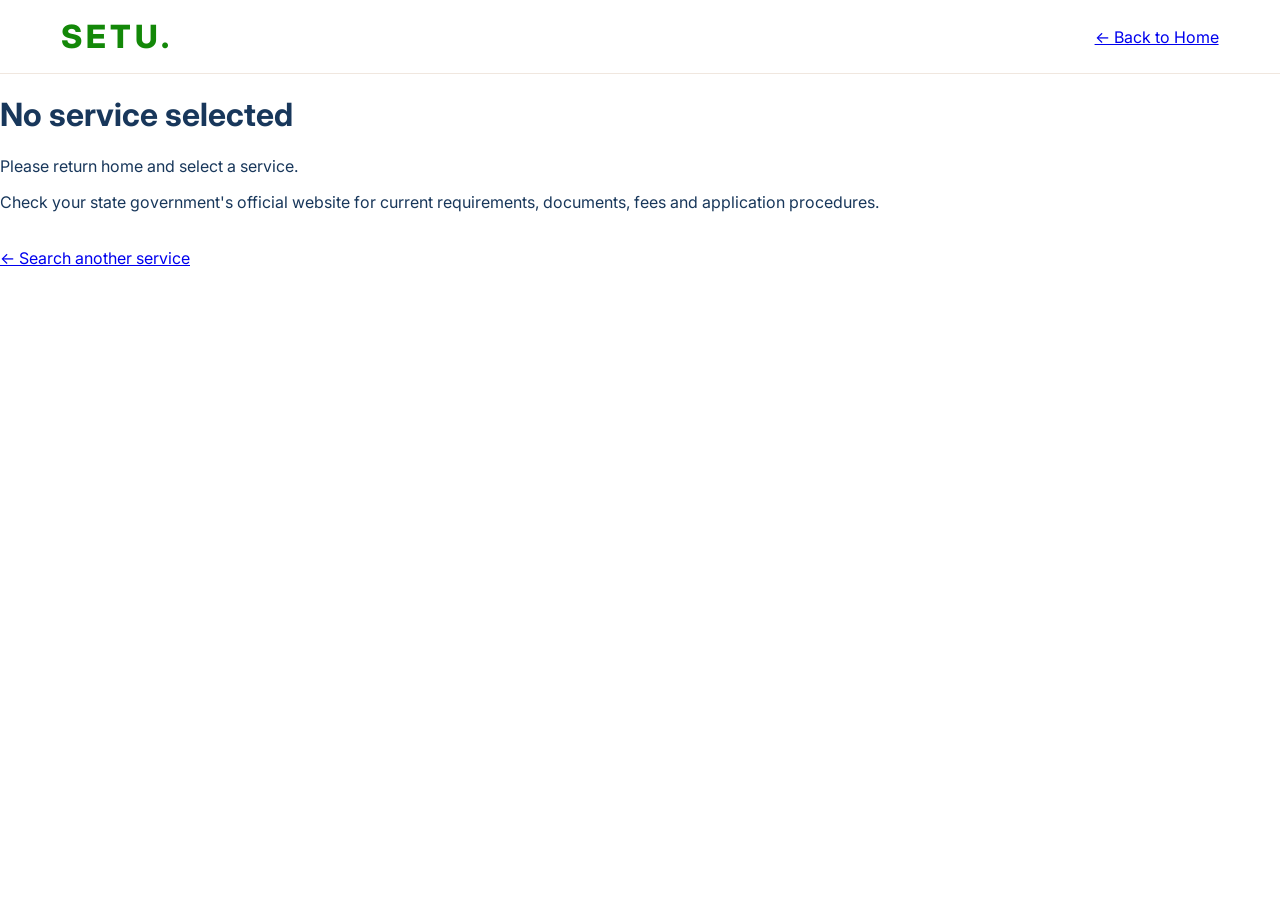
==== result.html @ c406e4d0 "Merge branch 'main' into feature/frontend-ui" ====
<!DOCTYPE html>
<html lang="en">
<head>
    <meta charset="UTF-8">
    <meta name="viewport" content="width=device-width, initial-scale=1.0">
    <title>SETU | Your Government Process</title>
    <link rel="stylesheet" href="style.css">
</head>
<body>
    <header class="navbar">
        <a href="index.html" class="logo">SETU<span>.</span></a>
        <a href="index.html">← Back to Home</a>
    </header>

    <main class="about-section">
        <h1 id="serviceTitle">Loading your government process...</h1>
        <p id="serviceMessage" role="status">Please wait...</p>

        <section id="processDetails" hidden>
            <h2>Required Documents</h2>
            <p>Select the documents you already have:</p>
            <ul id="documentsList"></ul>

            <button id="checkDocumentsButton" type="button">
                Check Missing Documents
            </button>
            <p id="documentCheckMessage" role="status"></p>

            <h2>Application Steps</h2>
            <ol id="stepsList"></ol>

            <h2>Next Action</h2>
            <p id="nextAction"></p>
        </section>

        <p id="errorMessage" role="alert"></p>

        <p>
            Check your state government's official website for current
            requirements, documents, fees and application procedures.
        </p>

        <br>
        <a href="index.html">← Search another service</a>
    </main>

    <script>
        const params = new URLSearchParams(window.location.search);
        const service = params.get("service") || "";

        const serviceTitle = document.getElementById("serviceTitle");
        const serviceMessage = document.getElementById("serviceMessage");
        const processDetails = document.getElementById("processDetails");
        const documentsList = document.getElementById("documentsList");
        const stepsList = document.getElementById("stepsList");
        const nextAction = document.getElementById("nextAction");
        const errorMessage = document.getElementById("errorMessage");
        const checkButton = document.getElementById("checkDocumentsButton");
        const documentCheckMessage = document.getElementById("documentCheckMessage");

        async function loadProcess() {
            if (!service) {
                serviceTitle.textContent = "No service selected";
                serviceMessage.textContent =
                    "Please return home and select a service.";
                return;
            }

            try {
                const response = await fetch(
                    "http://127.0.0.1:5000/process?service=" +
                    encodeURIComponent(service)
                );

                const data = await response.json();

                if (!response.ok || data.error) {
                    throw new Error(
                        data.error || "Unable to load this service."
                    );
                }

                serviceTitle.textContent = data.name + " Process";
                serviceMessage.textContent =
                    "Here is the process for " + data.name + ".";

                data.documents.forEach((documentName) => {
                    const item = document.createElement("li");
                    const checkbox = document.createElement("input");
                    checkbox.type = "checkbox";
                    checkbox.value = documentName;
                    checkbox.className = "document-checkbox";

                    const label = document.createElement("label");
                    label.appendChild(checkbox);
                    label.appendChild(
                        document.createTextNode(" " + documentName)
                    );

                    item.appendChild(label);
                    documentsList.appendChild(item);
                });

                data.steps.forEach((step) => {
                    const item = document.createElement("li");
                    item.textContent = step;
                    stepsList.appendChild(item);
                });

                nextAction.textContent = data.next_action;
                processDetails.hidden = false;
            } catch (error) {
                serviceTitle.textContent = "Unable to load process";
                serviceMessage.textContent =
                    "Please check your connection to the Setu backend.";
                errorMessage.textContent = error.message;
                console.error("Process loading error:", error);
            }
        }

        checkButton.addEventListener("click", async () => {
            const selectedDocuments = Array.from(
                document.querySelectorAll(".document-checkbox:checked")
            ).map((checkbox) => checkbox.value);

            documentCheckMessage.textContent =
                "Checking your documents...";
            checkButton.disabled = true;

            try {
                const query = new URLSearchParams();
                query.append("service", service);

                selectedDocuments.forEach((documentName) => {
                    query.append("document", documentName);
                });

                const response = await fetch(
                    "http://127.0.0.1:5000/check-documents?" +
                    query.toString()
                );

                const data = await response.json();

                if (!response.ok || data.error) {
                    throw new Error(
                        data.error || "Unable to check documents."
                    );
                }

                if (data.missing_documents.length === 0) {
                    documentCheckMessage.textContent =
                        "You have all the required documents!";
                } else {
                    documentCheckMessage.textContent =
                        "Missing documents: " +
                        data.missing_documents.join(", ");
                }
            } catch (error) {
                documentCheckMessage.textContent =
                    "Unable to check documents. Please make sure the backend is running.";
                console.error("Document check error:", error);
            } finally {
                checkButton.disabled = false;
            }
        });

        loadProcess();
    </script>
</body>
</html>
---- style.css ----
@import url('https://fonts.googleapis.com/css2?family=Inter:wght@400;500;600;700;800&display=swap');

:root {
  --orange: #ff6b35;
  --green: #138808;
  --cream: #fffdf8;
  --navy: #18375b;
  --muted: #65778d;
  --line: #f0e2d5;
  --white: #ffffff;
}

* { box-sizing: border-box; }

html { scroll-behavior: smooth; }

body {
  margin: 0;
  font-family: 'Inter', Arial, sans-serif;
  color: var(--navy);
  background: #fff;
}

button, input { font: inherit; }

.navbar {
  height: 74px;
  padding: 0 clamp(22px, 4.8vw, 82px);
  display: flex;
  align-items: center;
  justify-content: space-between;
  gap: 24px;
  background: rgba(255,255,255,.96);
  border-bottom: 1px solid #f0e7df;
  position: relative;
  z-index: 10;
}

.logo {
  color: var(--green);
  font-size: 32px;
  line-height: 1;
  font-weight: 800;
  letter-spacing: 4px;
  text-decoration: none;
}
.logo span { color: var(--green); }
.logo b { color: var(--orange); }

.navbar nav {
  display: flex;
  align-items: center;
  justify-content: center;
  gap: clamp(24px, 4vw, 56px);
  margin-left: auto;
  margin-right: auto;
}
.navbar nav a {
  color: #52657b;
  text-decoration: none;
  font-size: 15px;
  transition: color .2s ease;
}
.navbar nav a:hover, .navbar nav a.active {
  color: var(--orange);
  font-weight: 700;
}

.ai-pill {
  background: #fff0e4;
  color: var(--green);
  border-radius: 999px;
  padding: 12px 18px;
  font-size: 13px;
  font-weight: 700;
  white-space: nowrap;
}
.ai-pill span { color: var(--orange); margin-right: 5px; }

.hero {
  min-height: 610px;
  position: relative;
  overflow: hidden;
  isolation: isolate;
  background:
    radial-gradient(ellipse at 50% 10%, rgba(255,226,202,.46), transparent 53%),
    linear-gradient(115deg, #fffaf4 0%, var(--cream) 48%, #fff8ef 100%);
}
.hero-content {
  width: min(900px, calc(100% - 40px));
  margin: 0 auto;
  padding: 78px 0 70px;
  position: relative;
  z-index: 3;
  text-align: center;
}
.badge {
  display: inline-flex;
  align-items: center;
  gap: 8px;
  padding: 12px 21px;
  border: 1px solid #f1dfd0;
  background: rgba(255,255,255,.9);
  border-radius: 999px;
  color: #28415e;
  font-size: 13px;
  font-weight: 700;
  box-shadow: 0 3px 12px rgba(79,54,35,.025);
}
.flag-emoji { font-size: 15px; }

.hero h1 {
  margin: 29px 0 20px;
  font-size: clamp(42px, 5.2vw, 68px);
  line-height: 1.1;
  letter-spacing: -2.7px;
  font-weight: 800;
  color: #17263d;
}
.hero h1 span { color: var(--orange); }

.hero-copy {
  margin: 0 auto;
  max-width: 760px;
  color: var(--muted);
  font-size: 18px;
  line-height: 1.8;
}

.search-box {
  width: min(900px, 100%);
  min-height: 80px;
  margin: 34px auto 0;
  padding: 9px 10px 9px 24px;
  display: flex;
  align-items: center;
  gap: 15px;
  border: 1px solid #f0dfd0;
  border-radius: 22px;
  background: #fff;
  box-shadow: 0 14px 35px rgba(72, 62, 44, .07);
}
.search-icon {
  font-size: 35px;
  color: var(--navy);
  transform: rotate(-20deg);
  line-height: 1;
}
.search-box input {
  min-width: 0;
  flex: 1;
  border: 0;
  outline: 0;
  background: transparent;
  color: #263d57;
  font-size: 17px;
  padding: 12px 0;
}
.search-box input::placeholder { color: #758398; opacity: 1; }
.search-box:focus-within {
  border-color: #f7a17d;
  box-shadow: 0 0 0 4px rgba(255,107,53,.09), 0 14px 35px rgba(72,62,44,.07);
}
.search-box button {
  min-height: 58px;
  padding: 0 28px;
  flex-shrink: 0;
  border: 0;
  border-radius: 14px;
  background: var(--orange);
  color: #fff;
  font-weight: 700;
  font-size: 15px;
  cursor: pointer;
  box-shadow: 0 5px 12px rgba(255,107,53,.16);
  transition: transform .2s ease, background .2s ease;
}
.search-box button:hover { background: #f35c27; transform: translateY(-1px); }
.search-box button span { margin-left: 7px; font-size: 19px; }

.examples {
  margin-top: 18px;
  display: flex;
  justify-content: center;
  align-items: center;
  flex-wrap: wrap;
  gap: 10px 17px;
}
.try-label { color: #91a0b1; font-size: 14px; }
.examples button {
  padding: 5px 2px;
  color: var(--orange);
  background: transparent;
  border: 0;
  cursor: pointer;
  font-size: 14px;
}
.examples button:hover { color: var(--green); text-decoration: underline; }
.form-message {
  min-height: 20px;
  margin: 12px 0 0;
  color: var(--green);
  font-size: 14px;
  font-weight: 600;
}

.wave {
  position: absolute;
  width: 330px;
  height: 180px;
  bottom: 27px;
  z-index: 1;
  opacity: .95;
}
.wave-left { left: -35px; }
.wave-right { right: -35px; transform: scaleX(-1); }
.wave span {
  position: absolute;
  left: -20px;
  width: 360px;
  height: 112px;
  border-radius: 50%;
  border: 0 solid transparent;
  transform: rotate(17deg);
}
.wave-orange {
  top: 10px;
  border-top: 14px solid #ffbd91 !important;
}
.wave-green {
  top: 52px;
  border-bottom: 13px solid #259b35 !important;
  transform: rotate(17deg) !important;
}

.monument {
  position: absolute;
  right: 5.5%;
  bottom: 102px;
  width: 110px;
  height: 145px;
  opacity: .11;
  z-index: 0;
}
.dome {
  position: absolute;
  left: 31px;
  top: 18px;
  width: 48px;
  height: 44px;
  border-radius: 50% 50% 0 0;
  background: var(--orange);
}
.dome::after {
  content: '';
  position: absolute;
  width: 5px;
  height: 18px;
  background: var(--orange);
  top: -16px;
  left: 22px;
}
.roof {
  position: absolute;
  top: 57px;
  left: 14px;
  width: 82px;
  height: 15px;
  background: var(--orange);
  clip-path: polygon(0 100%, 50% 0, 100% 100%);
}
.columns {
  position: absolute;
  top: 72px;
  left: 22px;
  width: 66px;
  display: flex;
  justify-content: space-between;
}
.columns i { height: 46px; width: 8px; background: var(--orange); }
.base {
  position: absolute;
  left: 10px;
  bottom: 12px;
  width: 90px;
  height: 12px;
  background: var(--orange);
  box-shadow: 0 13px 0 -2px var(--orange);
}
.flag {
  position: absolute;
  right: 9px;
  top: 0;
  height: 23px;
  border-left: 2px solid var(--orange);
}
.flag::after {
  content: '';
  position: absolute;
  left: 1px;
  top: 0;
  width: 18px;
  height: 9px;
  background: var(--green);
  clip-path: polygon(0 0,100% 0,75% 100%,0 100%);
}

.how-section {
  padding: 44px 24px 40px;
  background: #fff;
}
.section-heading { text-align: center; }
.section-heading h2 {
  margin: 0;
  color: #1c3a5d;
  font-size: clamp(23px, 2.5vw, 30px);
  letter-spacing: -.5px;
}
.section-heading p {
  margin: 10px 0 30px;
  color: #75869b;
  font-size: 15px;
}
.steps {
  width: min(1120px, 100%);
  margin: 0 auto;
  display: grid;
  grid-template-columns: 1fr 24px 1fr 24px 1fr;
  gap: 18px;
  align-items: center;
}
.step-card {
  min-height: 150px;
  padding: 20px 22px;
  border: 1px solid #f1e4d8;
  border-radius: 13px;
  background: linear-gradient(145deg, #fff 0%, #fffdf9 100%);
  box-shadow: 0 5px 16px rgba(63, 47, 29, .045);
}
.step-top { display: flex; align-items: center; gap: 15px; margin-bottom: 12px; }
.step-number {
  width: 29px;
  height: 29px;
  display: inline-flex;
  align-items: center;
  justify-content: center;
  border-radius: 50%;
  color: #fff;
  background: var(--orange);
  font-size: 11px;
  font-weight: 800;
}
.step-icon { color: var(--green); font-size: 29px; line-height: 1; }
.step-card h3 { margin: 0 0 7px; font-size: 15px; color: #1b3958; }
.step-card p { margin: 0; color: #718197; font-size: 12px; line-height: 1.6; }
.step-arrow { text-align: center; color: var(--orange); font-size: 24px; }

.about-strip {
  min-height: 100px;
  padding: 22px 20px;
  text-align: center;
  color: white;
  background: linear-gradient(110deg, #116b2b, #138808 55%, #116b2b);
}
.about-mark { font-size: 21px; font-weight: 800; letter-spacing: 2px; }
.about-mark span { color: #ffb184; }
.about-strip p { margin: 5px 0 4px; font-size: 12px; opacity: .94; }
.about-strip small { font-size: 10px; opacity: .8; }

@media (max-width: 760px) {
  .navbar { height: auto; min-height: 70px; padding: 16px 20px; flex-wrap: wrap; }
  .logo { font-size: 27px; }
  .navbar nav { order: 3; width: 100%; gap: 25px; margin: 4px 0 0; }
  .navbar nav a { font-size: 13px; }
  .ai-pill { padding: 10px 12px; font-size: 12px; }
  .hero { min-height: 570px; }
  .hero-content { padding-top: 62px; }
  .hero h1 { font-size: clamp(36px, 8vw, 52px); letter-spacing: -1.7px; }
  .hero-copy { font-size: 15px; line-height: 1.7; }
  .desktop-break { display: none; }
  .search-box { padding: 8px 9px 8px 15px; gap: 9px; border-radius: 17px; }
  .search-icon { font-size: 28px; }
  .search-box input { font-size: 14px; }
  .search-box button { min-height: 49px; padding: 0 13px; font-size: 12px; border-radius: 11px; }
  .search-box button span { margin-left: 2px; }
  .wave { opacity: .45; transform: scale(.72); transform-origin: bottom left; }
  .wave-right { transform: scaleX(-1) scale(.72); transform-origin: bottom right; }
  .monument { right: -10px; opacity: .06; }
  .steps { grid-template-columns: 1fr; gap: 13px; max-width: 480px; }
  .step-card { min-height: auto; }
  .step-arrow { transform: rotate(90deg); font-size: 20px; }
  .how-section { padding-top: 36px; }
}
@media (max-width: 430px) {
  .hero-content { width: calc(100% - 28px); padding-top: 45px; }
  .badge { padding: 10px 13px; font-size: 11px; }
  .hero h1 { font-size: 35px; }
  .search-box { flex-wrap: wrap; }
  .search-box input { flex: 1; width: calc(100% - 50px); }
  .search-box button { width: 100%; }
  .examples { gap: 7px 12px; }
  .examples button, .try-label { font-size: 12px; }
}
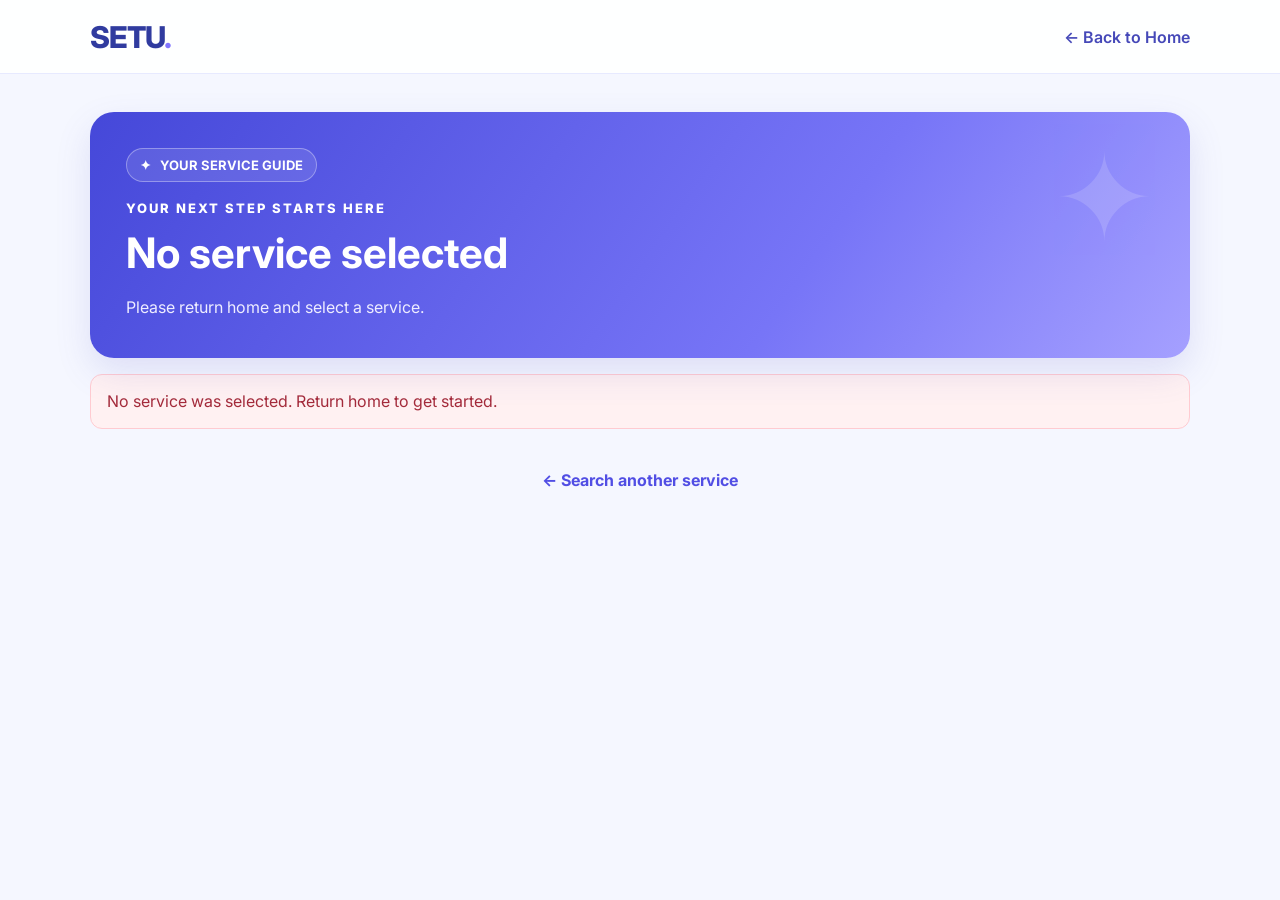
==== commit d079f731: "Redesign results page UI" ====
--- a/result.html
+++ b/result.html
@@ -1,11 +1,362 @@
+
 
 <!DOCTYPE html>
 <html lang="en">
 <head>
     <meta charset="UTF-8">
     <meta name="viewport" content="width=device-width, initial-scale=1.0">
-    <title>SETU | Your Government Process</title>
+    <title>SETU | Service Guide</title>
     <link rel="stylesheet" href="style.css">
+
+    <style>
+        body {
+            margin: 0;
+            background: #f5f7ff;
+            color: #172554;
+            font-family: Inter, "Segoe UI", Arial, sans-serif;
+        }
+
+        .navbar {
+            display: flex;
+            align-items: center;
+            justify-content: space-between;
+            padding: 20px 7%;
+            background: rgba(255,255,255,.95);
+            border-bottom: 1px solid #e7eaff;
+        }
+
+        .logo {
+            color: #303b9f;
+            font-size: 30px;
+            font-weight: 800;
+            text-decoration: none;
+            letter-spacing: -1px;
+        }
+
+        .logo span { color: #8175ff; }
+
+        .navbar > a:last-child {
+            color: #4548b8;
+            font-weight: 600;
+            text-decoration: none;
+        }
+
+        .setu-results {
+            width: min(1100px, 90%);
+            margin: 38px auto 60px;
+        }
+
+        .setu-hero {
+            position: relative;
+            overflow: hidden;
+            padding: 36px;
+            border-radius: 24px;
+            color: white;
+            background: linear-gradient(125deg, #4548d9, #7775f7 65%, #a5a0ff);
+            box-shadow: 0 14px 35px #5556c526;
+        }
+
+        .setu-hero::after {
+            content: "✦";
+            position: absolute;
+            right: 35px;
+            top: 12px;
+            font-size: 120px;
+            opacity: .15;
+        }
+
+        .setu-eyebrow {
+            margin: 0 0 12px;
+            font-size: 13px;
+            font-weight: 800;
+            letter-spacing: 2px;
+            text-transform: uppercase;
+        }
+
+        .setu-hero h1 {
+            margin: 0 0 12px;
+            max-width: 750px;
+            font-size: clamp(28px, 4vw, 42px);
+            line-height: 1.2;
+            overflow-wrap: anywhere;
+        }
+
+        .setu-hero p:last-child {
+            margin-bottom: 0;
+            color: #eeedff;
+            line-height: 1.7;
+        }
+
+        .setu-status {
+            display: inline-flex;
+            align-items: center;
+            gap: 8px;
+            padding: 8px 13px;
+            margin-bottom: 18px;
+            border: 1px solid #ffffff55;
+            border-radius: 30px;
+            background: #ffffff1c;
+            font-size: 13px;
+            font-weight: 700;
+        }
+
+        .setu-grid {
+            display: grid;
+            grid-template-columns: minmax(0, 1.5fr) minmax(260px, .8fr);
+            gap: 22px;
+            margin-top: 24px;
+            align-items: start;
+        }
+
+        .setu-column {
+            display: grid;
+            gap: 22px;
+            min-width: 0;
+        }
+
+        .setu-card {
+            padding: 26px;
+            border: 1px solid #e8eaff;
+            border-radius: 20px;
+            background: white;
+            box-shadow: 0 8px 25px #343c7810;
+        }
+
+        .setu-card h2 {
+            margin: 0 0 8px;
+            font-size: 21px;
+            color: #242d74;
+        }
+
+        .setu-description {
+            margin: 0 0 22px;
+            color: #69718d;
+            line-height: 1.7;
+        }
+
+        .setu-count {
+            display: inline-flex;
+            align-items: center;
+            justify-content: center;
+            min-width: 28px;
+            height: 28px;
+            padding: 0 7px;
+            margin-left: 5px;
+            border-radius: 9px;
+            background: #eeefff;
+            color: #5553d7;
+            font-size: 13px;
+            vertical-align: middle;
+        }
+
+        #documentsList {
+            display: grid;
+            gap: 12px;
+            padding: 0;
+            margin: 0;
+            list-style: none;
+        }
+
+        #documentsList li {
+            margin: 0;
+            padding: 0;
+        }
+
+        #documentsList label {
+            display: flex;
+            align-items: flex-start;
+            gap: 12px;
+            padding: 15px;
+            border: 1px solid #e7e9f7;
+            border-radius: 13px;
+            background: #fbfbff;
+            cursor: pointer;
+            line-height: 1.5;
+            transition: border-color .2s, background .2s, transform .2s;
+        }
+
+        #documentsList label:hover {
+            border-color: #aaa8ff;
+            background: #f5f4ff;
+            transform: translateY(-1px);
+        }
+
+        .document-checkbox {
+            flex-shrink: 0;
+            width: 18px;
+            height: 18px;
+            margin: 2px 0 0;
+            accent-color: #5956e9;
+            cursor: pointer;
+        }
+
+        #documentsList label:has(input:checked) {
+            border-color: #8b87f8;
+            background: #f0efff;
+        }
+
+        .setu-primary {
+            width: 100%;
+            padding: 15px 18px;
+            margin-top: 20px;
+            border: 0;
+            border-radius: 12px;
+            color: white;
+            background: linear-gradient(100deg, #514ee4, #7773f4);
+            box-shadow: 0 7px 16px #5753db2b;
+            font-size: 15px;
+            font-weight: 700;
+            cursor: pointer;
+            transition: transform .2s, box-shadow .2s;
+        }
+
+        .setu-primary:hover {
+            transform: translateY(-2px);
+            box-shadow: 0 10px 22px #5753db40;
+        }
+
+        .setu-primary:disabled {
+            opacity: .65;
+            cursor: wait;
+            transform: none;
+        }
+
+        .setu-message {
+            display: none;
+            padding: 14px 16px;
+            margin-top: 16px;
+            border-radius: 12px;
+            line-height: 1.6;
+            overflow-wrap: anywhere;
+        }
+
+        .setu-message.visible { display: block; }
+
+        .setu-message.success {
+            color: #087443;
+            border: 1px solid #b9efd2;
+            background: #ecfff4;
+        }
+
+        .setu-message.warning {
+            color: #92510b;
+            border: 1px solid #ffdfad;
+            background: #fff8eb;
+        }
+
+        .setu-message.error {
+            color: #a42b3b;
+            border: 1px solid #ffcbd1;
+            background: #fff1f2;
+        }
+
+        .setu-steps {
+            padding: 0;
+            margin: 20px 0 0;
+            list-style: none;
+            counter-reset: steps;
+        }
+
+        .setu-steps li {
+            position: relative;
+            padding: 0 0 24px 48px;
+            color: #47516f;
+            line-height: 1.7;
+            counter-increment: steps;
+            overflow-wrap: anywhere;
+        }
+
+        .setu-steps li::before {
+            content: counter(steps);
+            position: absolute;
+            left: 0;
+            top: 0;
+            display: grid;
+            place-items: center;
+            width: 32px;
+            height: 32px;
+            border-radius: 50%;
+            color: #514ee4;
+            background: #edecff;
+            font-weight: 800;
+        }
+
+        .setu-steps li:not(:last-child)::after {
+            content: "";
+            position: absolute;
+            left: 15px;
+            top: 36px;
+            bottom: 4px;
+            width: 2px;
+            background: #e2e1ff;
+        }
+
+        .setu-next {
+            padding: 19px;
+            border: 1px solid #d8f3e6;
+            border-radius: 15px;
+            background: linear-gradient(135deg, #effdf6, #f8fffc);
+        }
+
+        .setu-next h2 {
+            color: #13754a;
+        }
+
+        #nextAction {
+            margin: 10px 0 0;
+            color: #315c4c;
+            line-height: 1.7;
+            overflow-wrap: anywhere;
+        }
+
+        .setu-note {
+            padding: 17px;
+            border-radius: 14px;
+            color: #69718d;
+            background: #eeefff;
+            font-size: 13px;
+            line-height: 1.7;
+        }
+
+        .setu-note strong {
+            display: block;
+            margin-bottom: 5px;
+            color: #4548b8;
+        }
+
+        .setu-footer {
+            padding: 25px 10px;
+            text-align: center;
+        }
+
+        .setu-footer a {
+            color: #514ee4;
+            font-weight: 700;
+            text-decoration: none;
+        }
+
+        .setu-footer a:hover { text-decoration: underline; }
+
+        #errorMessage:empty { display: none; }
+
+        @media (max-width: 760px) {
+            .navbar { padding: 17px 5%; }
+            .logo { font-size: 26px; }
+            .setu-results { width: 92%; margin-top: 22px; }
+            .setu-hero { padding: 27px 23px; border-radius: 19px; }
+            .setu-hero::after { right: 10px; font-size: 80px; }
+            .setu-grid { grid-template-columns: 1fr; }
+            .setu-card { padding: 21px; }
+            .navbar > a:last-child { font-size: 13px; }
+        }
+
+        @media (prefers-reduced-motion: reduce) {
+            *, *::before, *::after {
+                transition: none !important;
+                scroll-behavior: auto !important;
+            }
+        }
+    </style>
 </head>
 <body>
     <header class="navbar">
@@ -13,36 +364,79 @@
         <a href="index.html">← Back to Home</a>
     </header>
 
-    <main class="about-section">
-        <h1 id="serviceTitle">Loading your government process...</h1>
-        <p id="serviceMessage" role="status">Please wait...</p>
+    <main class="setu-results">
+        <section class="setu-hero">
+            <div class="setu-status">✦ &nbsp; YOUR SERVICE GUIDE</div>
+            <p class="setu-eyebrow">Your next step starts here</p>
+            <h1 id="serviceTitle">Loading your government process...</h1>
+            <p id="serviceMessage" role="status" aria-live="polite">
+                Please wait while we prepare your guide.
+            </p>
+        </section>
+
+        <p id="errorMessage" class="setu-message error" role="alert"></p>
 
         <section id="processDetails" hidden>
-            <h2>Required Documents</h2>
-            <p>Select the documents you already have:</p>
-            <ul id="documentsList"></ul>
-
-            <button id="checkDocumentsButton" type="button">
-                Check Missing Documents
-            </button>
-            <p id="documentCheckMessage" role="status"></p>
-
-            <h2>Application Steps</h2>
-            <ol id="stepsList"></ol>
-
-            <h2>Next Action</h2>
-            <p id="nextAction"></p>
+            <div class="setu-grid">
+                <div class="setu-column">
+                    <section class="setu-card">
+                        <h2>📋 Required Documents</h2>
+                        <p class="setu-description">
+                            Tick the documents you already have. We’ll help you
+                            identify what’s still missing.
+                        </p>
+
+                        <ul id="documentsList"></ul>
+
+                        <button id="checkDocumentsButton"
+                                class="setu-primary"
+                                type="button">
+                            Check My Documents →
+                        </button>
+
+                        <p id="documentCheckMessage"
+                           class="setu-message"
+                           role="status"
+                           aria-live="polite"></p>
+                    </section>
+
+                    <section class="setu-card">
+                        <h2>🪜 Application Process</h2>
+                        <p class="setu-description">
+                            Follow these steps to understand what to do next.
+                        </p>
+                        <ol id="stepsList" class="setu-steps"></ol>
+                    </section>
+                </div>
+
+                <aside class="setu-column">
+                    <section class="setu-card setu-next">
+                        <h2>✨ Your Next Action</h2>
+                        <p id="nextAction">Preparing your next step...</p>
+                    </section>
+
+                    <section class="setu-card">
+                        <h2>💡 Before You Apply</h2>
+                        <p class="setu-description" style="margin: 12px 0 0;">
+                            Keep clear copies of your documents ready and check
+                            the latest instructions on your state government’s
+                            official website.
+                        </p>
+                    </section>
+
+                    <div class="setu-note">
+                        <strong>🛡️ A helpful reminder</strong>
+                        Requirements, fees and processing times can change.
+                        Confirm the latest details with the relevant official
+                        government department before applying.
+                    </div>
+                </aside>
+            </div>
         </section>
 
-        <p id="errorMessage" role="alert"></p>
-
-        <p>
-            Check your state government's official website for current
-            requirements, documents, fees and application procedures.
-        </p>
-
-        <br>
-        <a href="index.html">← Search another service</a>
+        <footer class="setu-footer">
+            <a href="index.html">← Search another service</a>
+        </footer>
     </main>
 
     <script>
@@ -57,13 +451,23 @@
         const nextAction = document.getElementById("nextAction");
         const errorMessage = document.getElementById("errorMessage");
         const checkButton = document.getElementById("checkDocumentsButton");
-        const documentCheckMessage = document.getElementById("documentCheckMessage");
+        const checkMessage = document.getElementById("documentCheckMessage");
+
+        function showMessage(element, text, type) {
+            element.textContent = text;
+            element.className = "setu-message visible " + type;
+        }
 
         async function loadProcess() {
             if (!service) {
                 serviceTitle.textContent = "No service selected";
                 serviceMessage.textContent =
                     "Please return home and select a service.";
+                showMessage(
+                    errorMessage,
+                    "No service was selected. Return home to get started.",
+                    "error"
+                );
                 return;
             }
 
@@ -76,26 +480,29 @@
                 const data = await response.json();
 
                 if (!response.ok || data.error) {
-                    throw new Error(
-                        data.error || "Unable to load this service."
-                    );
+                    throw new Error(data.error || "Unable to load this service.");
                 }
 
                 serviceTitle.textContent = data.name + " Process";
                 serviceMessage.textContent =
-                    "Here is the process for " + data.name + ".";
+                    "Your guide to " + data.name +
+                    " — review the documents and follow the steps below.";
+
+                documentsList.replaceChildren();
+                stepsList.replaceChildren();
 
                 data.documents.forEach((documentName) => {
                     const item = document.createElement("li");
+                    const label = document.createElement("label");
                     const checkbox = document.createElement("input");
+
                     checkbox.type = "checkbox";
                     checkbox.value = documentName;
                     checkbox.className = "document-checkbox";
 
-                    const label = document.createElement("label");
                     label.appendChild(checkbox);
                     label.appendChild(
-                        document.createTextNode(" " + documentName)
+                        document.createTextNode(documentName)
                     );
 
                     item.appendChild(label);
@@ -111,10 +518,15 @@
                 nextAction.textContent = data.next_action;
                 processDetails.hidden = false;
             } catch (error) {
-                serviceTitle.textContent = "Unable to load process";
+                serviceTitle.textContent = "Let's reconnect";
                 serviceMessage.textContent =
-                    "Please check your connection to the Setu backend.";
-                errorMessage.textContent = error.message;
+                    "We couldn't load your service guide right now.";
+
+                showMessage(
+                    errorMessage,
+                    "Unable to load the process. Make sure the Setu backend is running, then refresh this page.",
+                    "error"
+                );
                 console.error("Process loading error:", error);
             }
         }
@@ -124,9 +536,10 @@
                 document.querySelectorAll(".document-checkbox:checked")
             ).map((checkbox) => checkbox.value);
 
-            documentCheckMessage.textContent =
-                "Checking your documents...";
             checkButton.disabled = true;
+            checkButton.textContent = "Checking your documents...";
+
+            showMessage(checkMessage, "Checking your documents...", "warning");
 
             try {
                 const query = new URLSearchParams();
@@ -144,25 +557,32 @@
                 const data = await response.json();
 
                 if (!response.ok || data.error) {
-                    throw new Error(
-                        data.error || "Unable to check documents."
+                    throw new Error(data.error || "Unable to check documents.");
+                }
+
+                if (data.missing_documents.length === 0) {
+                    showMessage(
+                        checkMessage,
+                        "✓ Amazing! You have all the required documents.",
+                        "success"
+                    );
+                } else {
+                    showMessage(
+                        checkMessage,
+                        "Still needed: " + data.missing_documents.join(", "),
+                        "warning"
                     );
                 }
-
-                if (data.missing_documents.length === 0) {
-                    documentCheckMessage.textContent =
-                        "You have all the required documents!";
-                } else {
-                    documentCheckMessage.textContent =
-                        "Missing documents: " +
-                        data.missing_documents.join(", ");
-                }
             } catch (error) {
-                documentCheckMessage.textContent =
-                    "Unable to check documents. Please make sure the backend is running.";
+                showMessage(
+                    checkMessage,
+                    "Unable to check documents. Please make sure the backend is running.",
+                    "error"
+                );
                 console.error("Document check error:", error);
             } finally {
                 checkButton.disabled = false;
+                checkButton.textContent = "Check My Documents →";
             }
         });
 
--- a/style.css
+++ b/style.css
@@ -401,3 +401,44 @@
   .examples { gap: 7px 12px; }
   .examples button, .try-label { font-size: 12px; }
 }
+/* Frontend polish: accessibility and interactions */
+
+/* Keep the desktop navigation visible while scrolling */
+@media (min-width: 761px) {
+  .navbar {
+    position: sticky;
+    top: 0;
+  }
+}
+
+/* Make keyboard focus easy to see */
+a:focus-visible,
+button:focus-visible,
+input:focus-visible {
+  outline: 3px solid rgba(255, 107, 53, 0.7);
+  outline-offset: 3px;
+}
+
+/* Smooth card interactions */
+.step-card {
+  transition: transform 0.2s ease, box-shadow 0.2s ease;
+}
+
+@media (hover: hover) {
+  .step-card:hover {
+    transform: translateY(-3px);
+    box-shadow: 0 10px 24px rgba(24, 55, 91, 0.1);
+  }
+}
+
+/* Respect reduced-motion preferences */
+@media (prefers-reduced-motion: reduce) {
+  *,
+  *::before,
+  *::after {
+    scroll-behavior: auto !important;
+    animation-duration: 0.01ms !important;
+    animation-iteration-count: 1 !important;
+    transition-duration: 0.01ms !important;
+  }
+}
